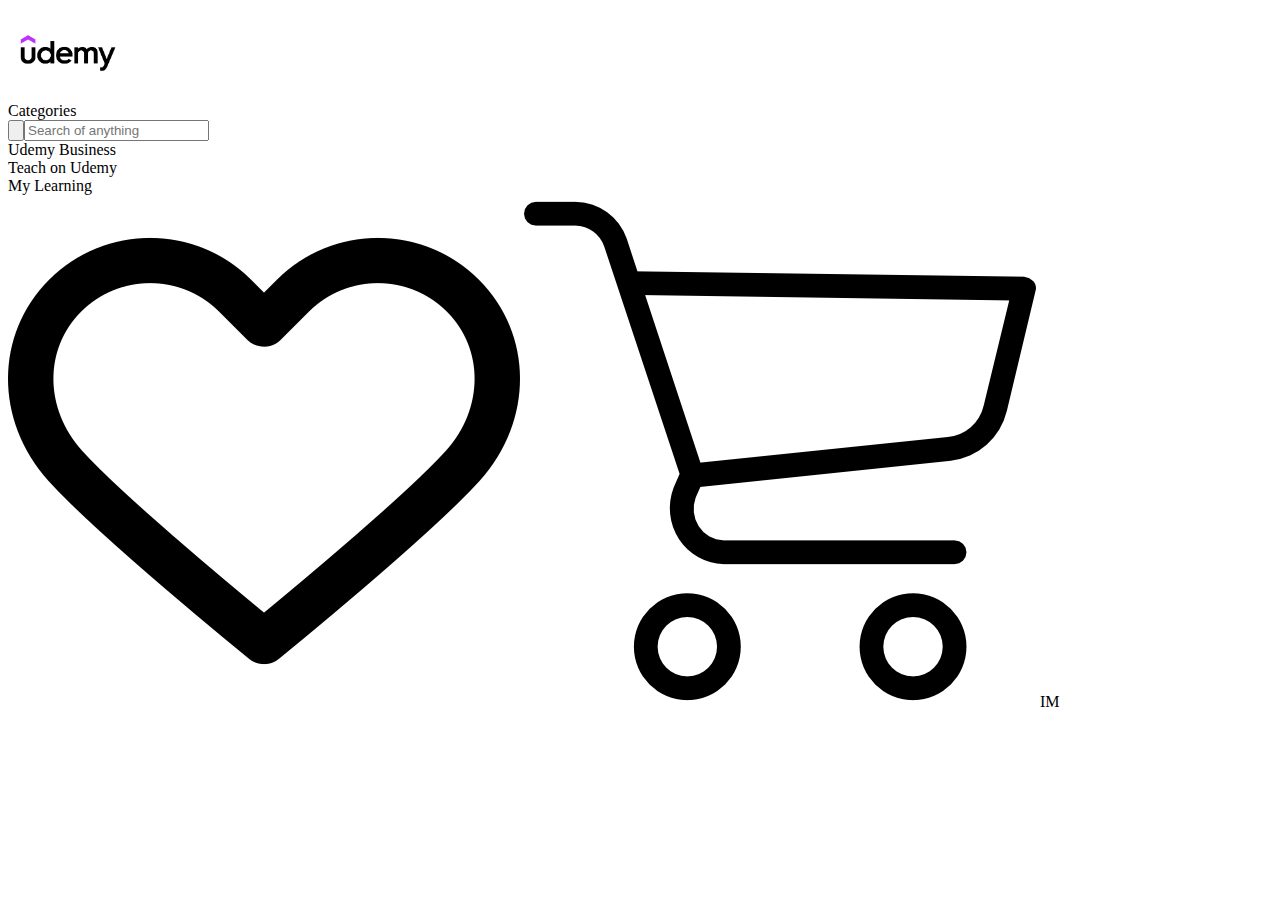
==== UdemyBasicPage/index.html @ 9b918041 "Third parctice" ====
<!DOCTYPE html>
<html lang="en">
<head>
    <meta charset="UTF-8">
    <meta name="viewport" content="width=device-width, initial-scale=1.0">
    <title>Udemy front page basic</title>
    <link rel="stylesheet" href="style.css">
</head>
<body>
    <div>
        <div>
            <img src="Assets/UdemyLogo.png" width="120px" >
        </div>
        <div>
            Categories
        </div>
        <div>
            <label for="">
                <button><img src="" alt=""></button><input type="text" name="search" placeholder="Search of anything">
            </label>
        </div>
        <div>
            Udemy Business
        </div>
        <div>
            Teach on Udemy
        </div>
        <div>
            My Learning
        </div>
        <div>
            <img src="Assets/heart.png" alt="">
            <img src="Assets/shopping-cart.png" alt="">
            IM
        </div>
    </div>
</body>
</html>
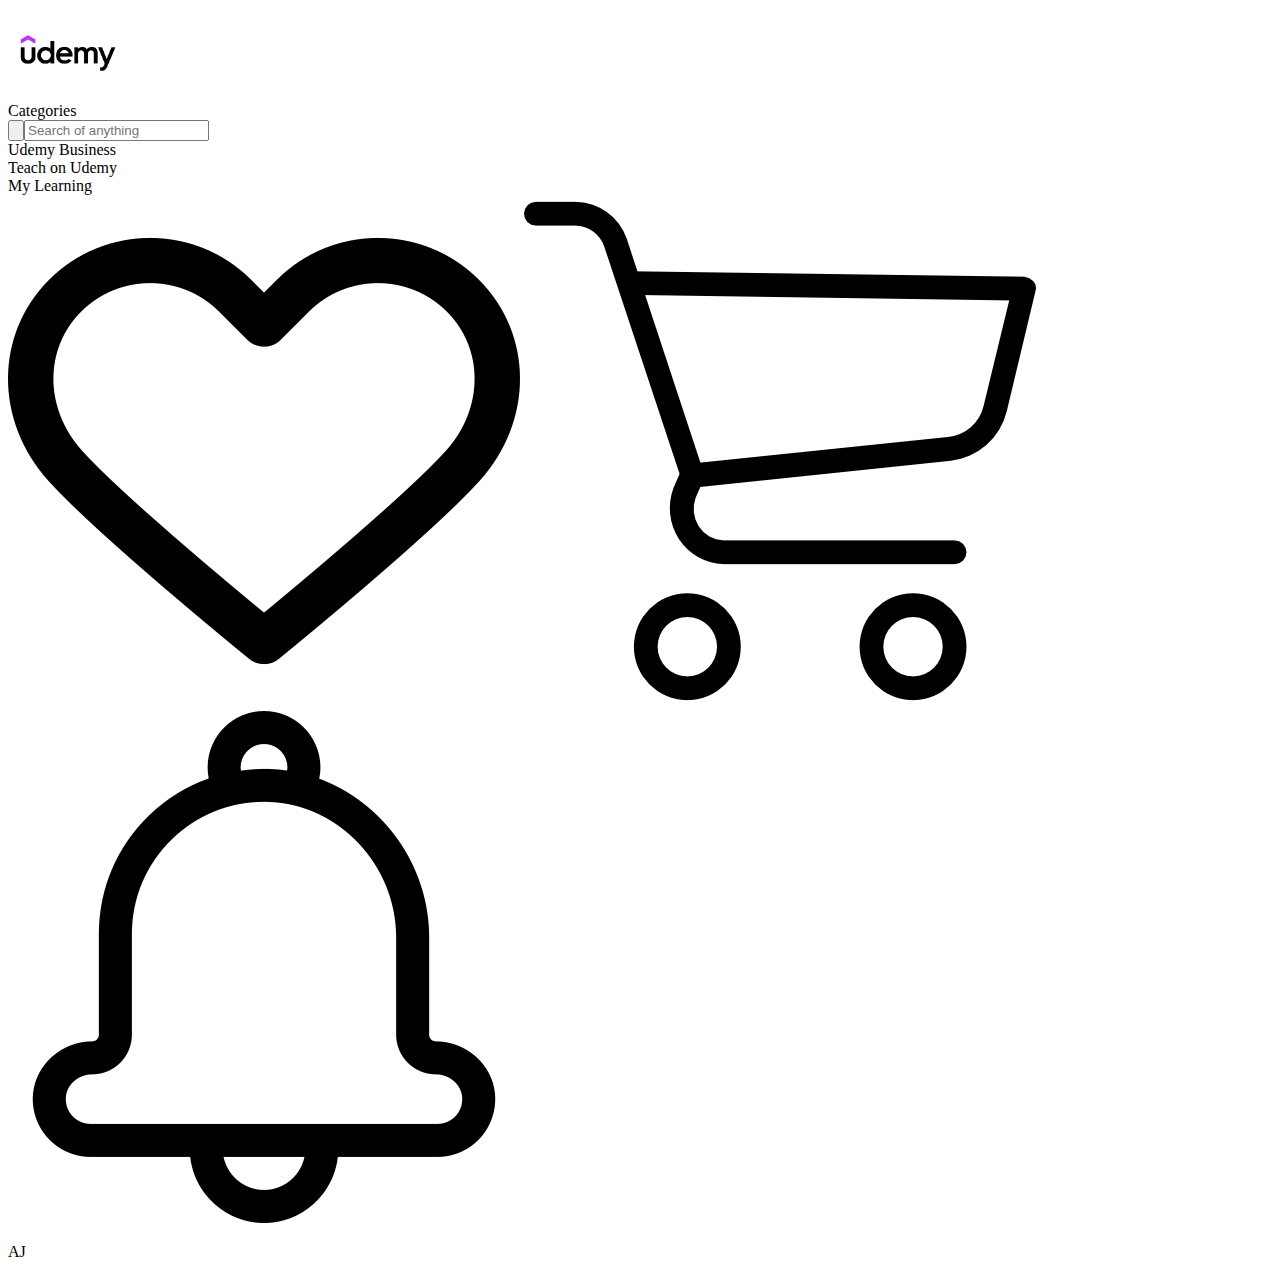
==== commit 86d3a475: "main" ====
--- a/UdemyBasicPage/index.html
+++ b/UdemyBasicPage/index.html
@@ -7,14 +7,14 @@
     <link rel="stylesheet" href="style.css">
 </head>
 <body>
-    <div>
-        <div>
+    <div class="container">
+        <div class="logo">
             <img src="Assets/UdemyLogo.png" width="120px" >
         </div>
-        <div>
+        <div class="Categories">
             Categories
         </div>
-        <div>
+        <div class="search">
             <label for="">
                 <button><img src="" alt=""></button><input type="text" name="search" placeholder="Search of anything">
             </label>
@@ -31,7 +31,8 @@
         <div>
             <img src="Assets/heart.png" alt="">
             <img src="Assets/shopping-cart.png" alt="">
-            IM
+            <img src="Assets/notification.png" alt="">
+            <P>AJ</P>
         </div>
     </div>
 </body>
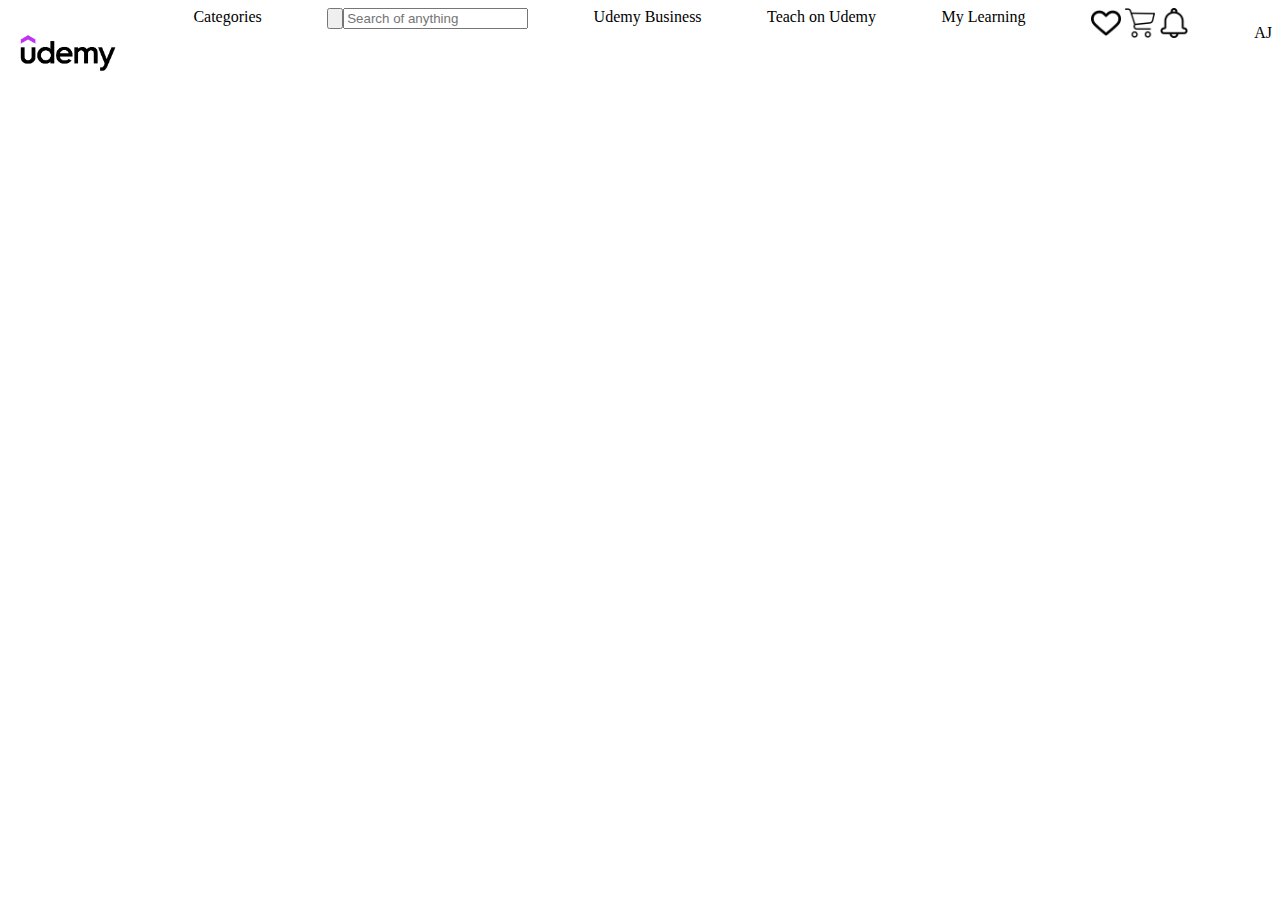
==== commit ed9f8504: "main" ====
--- a/UdemyBasicPage/index.html
+++ b/UdemyBasicPage/index.html
@@ -28,10 +28,12 @@
         <div>
             My Learning
         </div>
-        <div>
+        <div class="Icon">
             <img src="Assets/heart.png" alt="">
             <img src="Assets/shopping-cart.png" alt="">
             <img src="Assets/notification.png" alt="">
+        </div>
+        <div>
             <P>AJ</P>
         </div>
     </div>
--- a/UdemyBasicPage/style.css
+++ b/UdemyBasicPage/style.css
@@ -0,0 +1,9 @@
+.container{
+    display: flex;
+    flex-direction: row;
+    justify-content: space-between;
+}
+
+.Icon img{
+    width: 30px;
+}